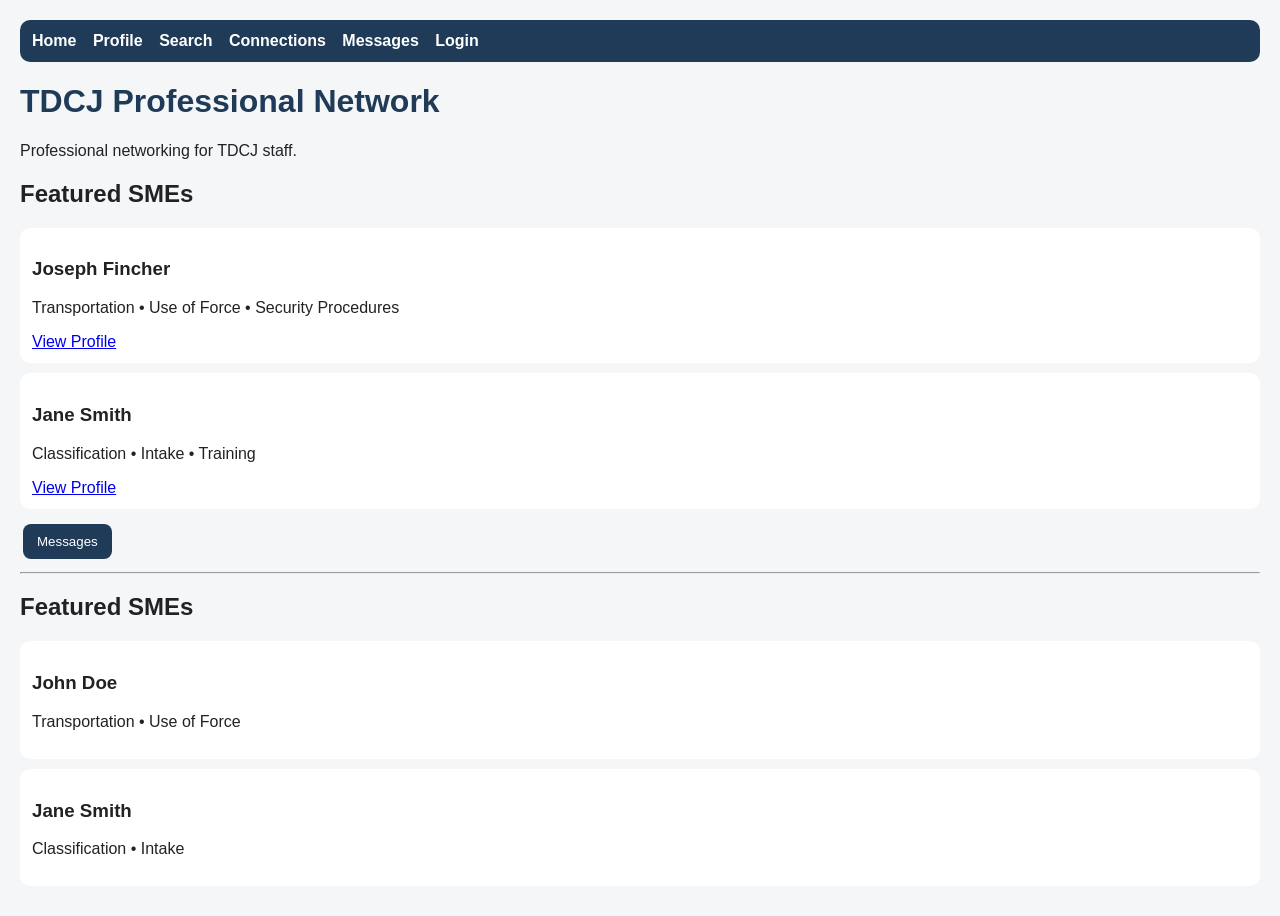
==== index.html @ aecd09b4 "Update index.html" ====
<!DOCTYPE html>
<html lang="en">
<head>
<meta charset="UTF-8">
<meta name="viewport" content="width=device-width, initial-scale=1.0">
<link rel="stylesheet" href="css/style.css">
<title>TDCJ Professional Network</title>
</head>

<body>

<nav>
<a href="index.html">Home</a>
<a href="profile.html">Profile</a>
<a href="search.html">Search</a>
<a href="connections.html">Connections</a>
<a href="messages.html">Messages</a>
<a href="login.html">Login</a>
</nav>

<h1>TDCJ Professional Network</h1>

<p>Professional networking for TDCJ staff.</p>

<h2>Featured SMEs</h2>

<div>
<h3>Joseph Fincher</h3>
<p>Transportation • Use of Force • Security Procedures</p>
<a href="profile.html">View Profile</a>
</div>

<div>
<h3>Jane Smith</h3>
<p>Classification • Intake • Training</p>
<a href="profile.html">View Profile</a>
</div>

</body>
</html></body>
</html><button>Messages</button>
</a>

<hr>

<h2>Featured SMEs</h2>

<div>
<h3>John Doe</h3>
<p>Transportation • Use of Force</p>
</div>

<div>
<h3>Jane Smith</h3>
<p>Classification • Intake</p>
</div>
<script src="js/app.js"></script>
</body>
</html>
---- css/style.css ----
body {
    font-family: Arial, sans-serif;
    background: #f4f6f8;
    margin: 0;
    padding: 20px;
    color: #222;
}

h1 {
    color: #1f3b57;
}

button {
    background: #1f3b57;
    color: white;
    border: none;
    padding: 10px 14px;
    margin: 5px 3px;
    border-radius: 8px;
    cursor: pointer;
}

button:hover {
    background: #2f5f8a;
}

div {
    background: white;
    padding: 12px;
    margin: 10px 0;
    border-radius: 10px;
}
nav {
    background: #1f3b57;
    padding: 12px;
    border-radius: 10px;
    margin-bottom: 20px;
}

nav a {
    color: white;
    text-decoration: none;
    margin-right: 12px;
    font-weight: bold;
}
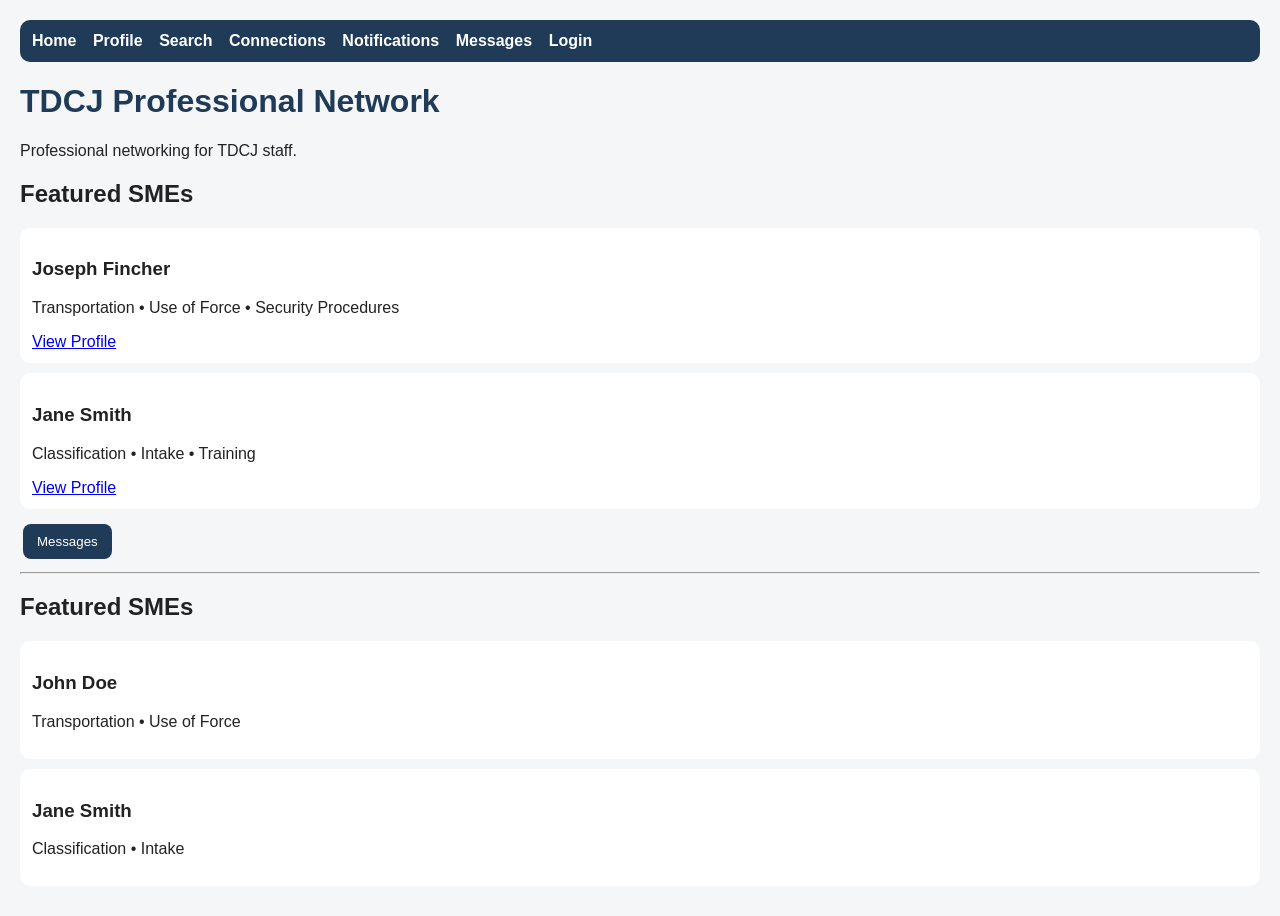
==== commit f541e074: "Update index.html" ====
--- a/index.html
+++ b/index.html
@@ -14,6 +14,7 @@
 <a href="profile.html">Profile</a>
 <a href="search.html">Search</a>
 <a href="connections.html">Connections</a>
+<a href="notifications.html">Notifications</a>
 <a href="messages.html">Messages</a>
 <a href="login.html">Login</a>
 </nav>
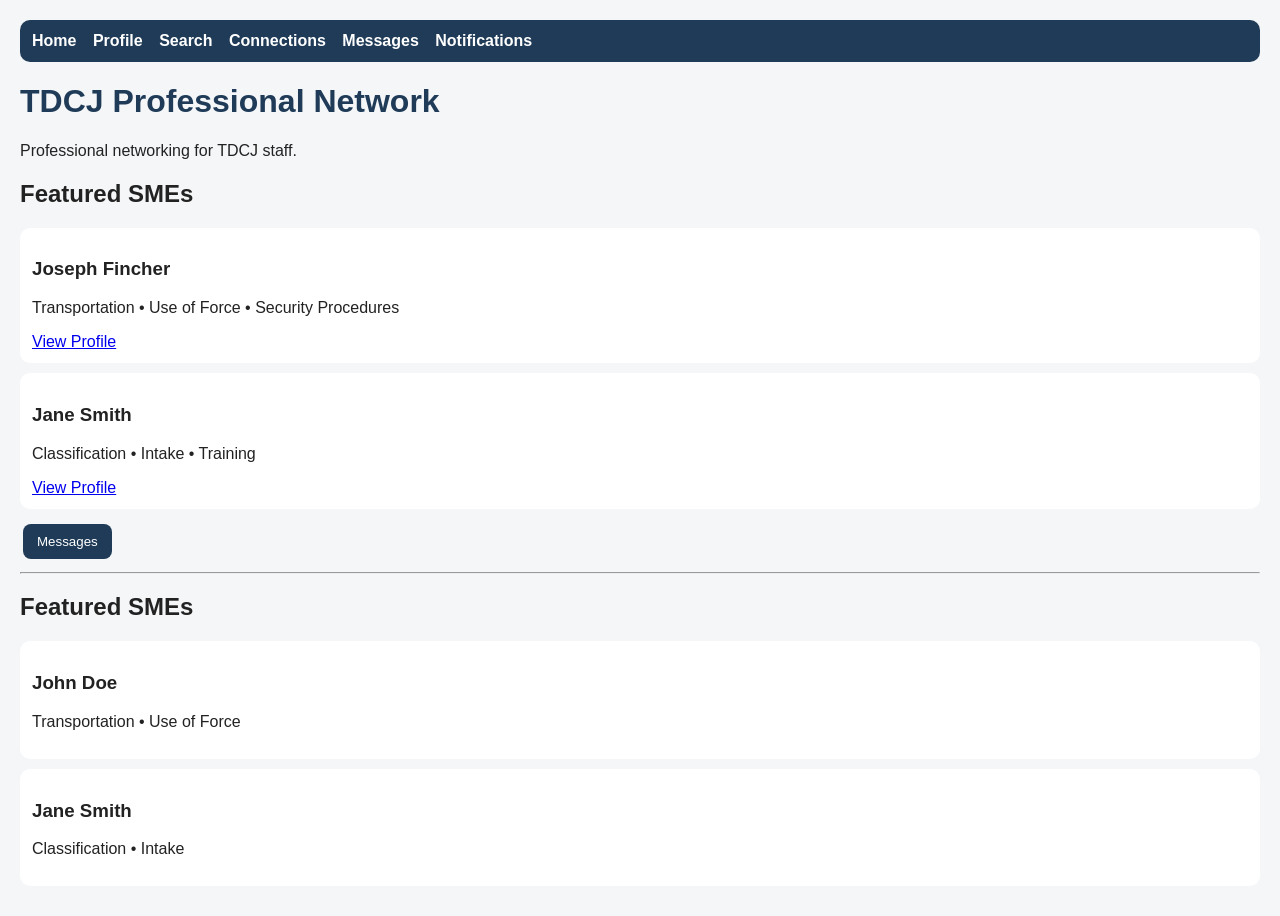
==== commit 618c905b: "Update index.html" ====
--- a/index.html
+++ b/index.html
@@ -14,9 +14,8 @@
 <a href="profile.html">Profile</a>
 <a href="search.html">Search</a>
 <a href="connections.html">Connections</a>
+<a href="messages.html">Messages</a>
 <a href="notifications.html">Notifications</a>
-<a href="messages.html">Messages</a>
-<a href="login.html">Login</a>
 </nav>
 
 <h1>TDCJ Professional Network</h1>
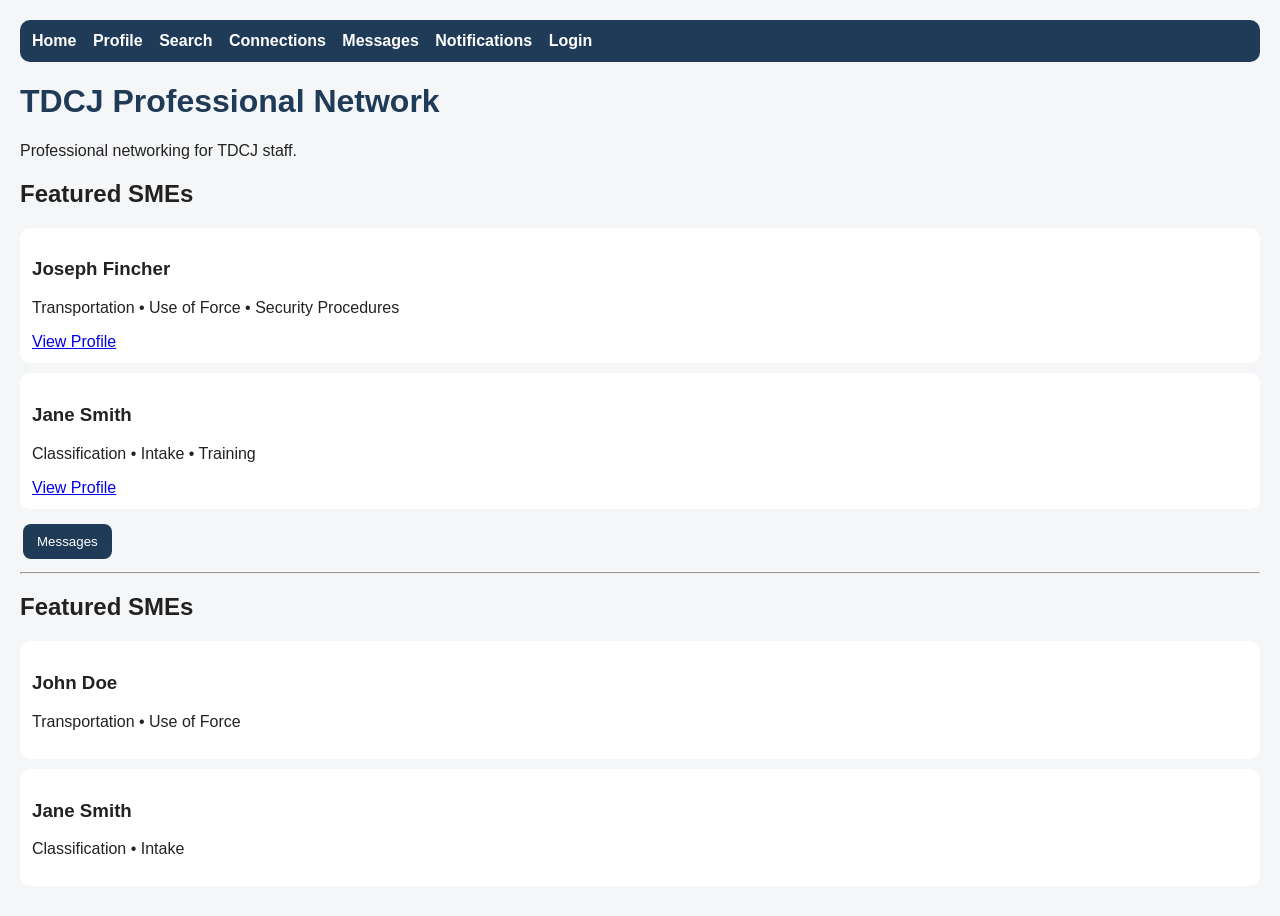
==== commit df80e803: "Update index.html" ====
--- a/index.html
+++ b/index.html
@@ -16,6 +16,7 @@
 <a href="connections.html">Connections</a>
 <a href="messages.html">Messages</a>
 <a href="notifications.html">Notifications</a>
+<a href="login.html">Login</a>
 </nav>
 
 <h1>TDCJ Professional Network</h1>
@@ -35,6 +36,9 @@
 <p>Classification • Intake • Training</p>
 <a href="profile.html">View Profile</a>
 </div>
+
+</body>
+</html></div>
 
 </body>
 </html></body>
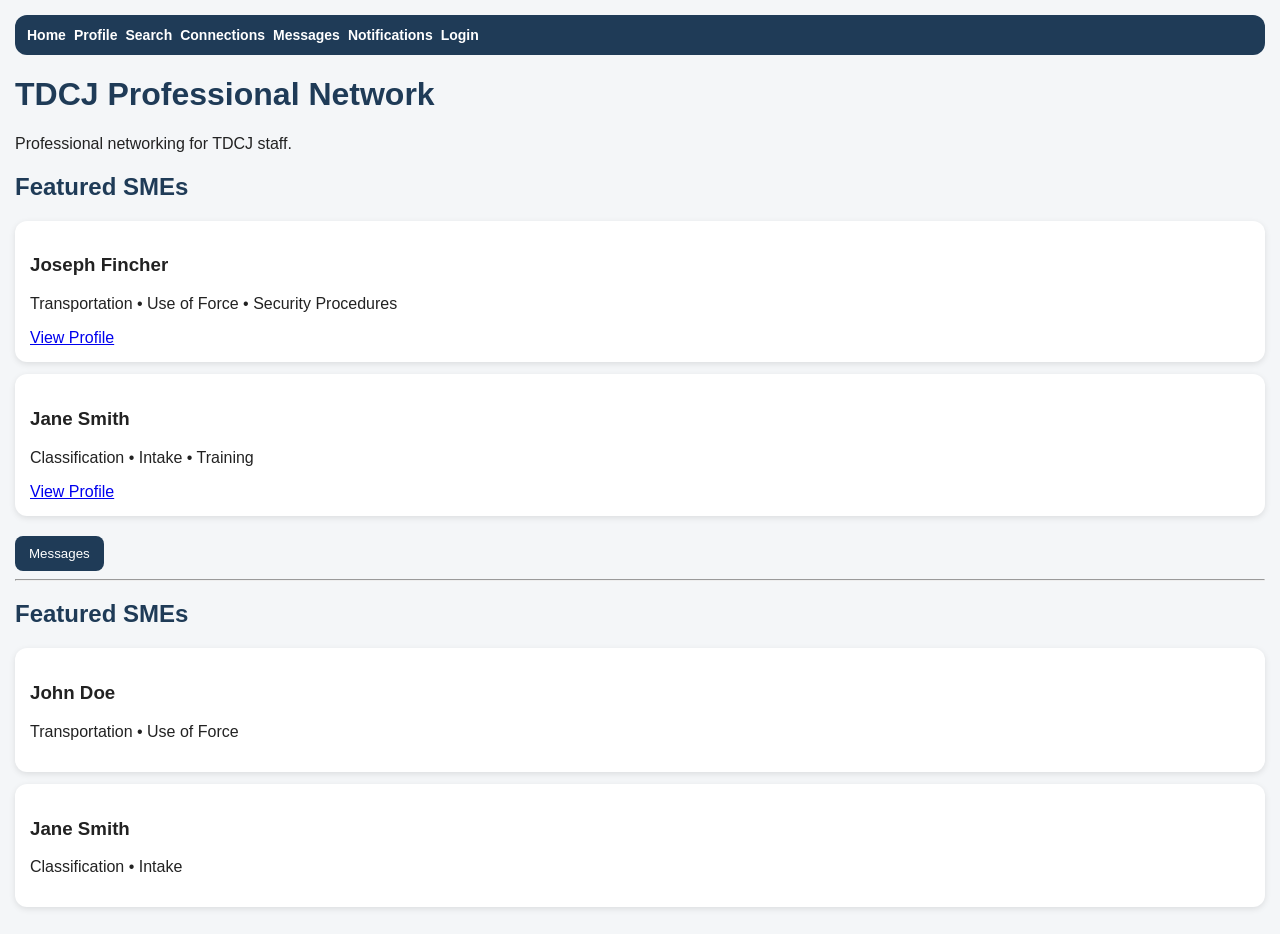
==== commit 7b6f1037: "Update index.html" ====
--- a/index.html
+++ b/index.html
@@ -19,6 +19,7 @@
 <a href="login.html">Login</a>
 </nav>
 
+  <h2 id="welcomeBox"></h2>
 <h1>TDCJ Professional Network</h1>
 
 <p>Professional networking for TDCJ staff.</p>
--- a/css/style.css
+++ b/css/style.css
@@ -2,44 +2,55 @@
     font-family: Arial, sans-serif;
     background: #f4f6f8;
     margin: 0;
-    padding: 20px;
+    padding: 15px;
     color: #222;
 }
 
-h1 {
+nav {
+    background: #1f3b57;
+    padding: 12px;
+    border-radius: 12px;
+    margin-bottom: 20px;
+
+    display: flex;
+    flex-wrap: wrap;
+    gap: 8px;
+}
+
+nav a {
+    color: white;
+    text-decoration: none;
+    font-size: 14px;
+    font-weight: bold;
+}
+
+h1, h2 {
     color: #1f3b57;
+}
+
+div {
+    background: white;
+    padding: 15px;
+    margin-bottom: 12px;
+    border-radius: 12px;
+
+    box-shadow: 0px 2px 6px rgba(0,0,0,.1);
 }
 
 button {
     background: #1f3b57;
     color: white;
     border: none;
+    border-radius: 8px;
     padding: 10px 14px;
-    margin: 5px 3px;
-    border-radius: 8px;
-    cursor: pointer;
+    margin-top: 8px;
 }
 
-button:hover {
-    background: #2f5f8a;
+input,
+textarea {
+    width: 100%;
+    padding: 10px;
+    border-radius: 8px;
+    border: 1px solid #ccc;
+    box-sizing: border-box;
 }
-
-div {
-    background: white;
-    padding: 12px;
-    margin: 10px 0;
-    border-radius: 10px;
-}
-nav {
-    background: #1f3b57;
-    padding: 12px;
-    border-radius: 10px;
-    margin-bottom: 20px;
-}
-
-nav a {
-    color: white;
-    text-decoration: none;
-    margin-right: 12px;
-    font-weight: bold;
-}
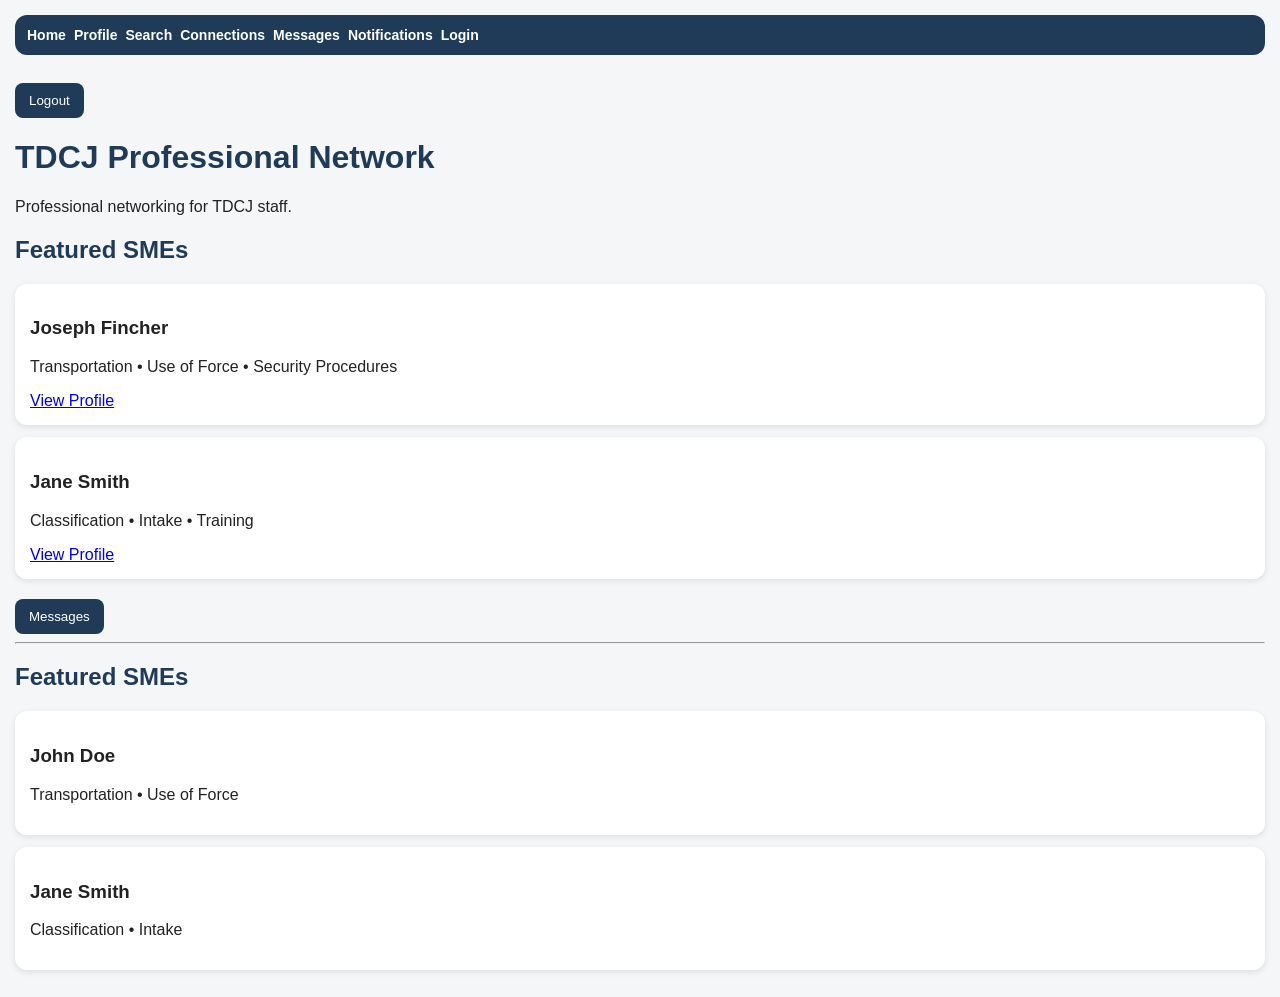
==== commit 913bfad4: "Update index.html" ====
--- a/index.html
+++ b/index.html
@@ -7,7 +7,7 @@
 <title>TDCJ Professional Network</title>
 </head>
 
-<body>
+<body onload="showWelcome()">
 
 <nav>
 <a href="index.html">Home</a>
@@ -20,6 +20,7 @@
 </nav>
 
   <h2 id="welcomeBox"></h2>
+  <button onclick="logout()">Logout</button>
 <h1>TDCJ Professional Network</h1>
 
 <p>Professional networking for TDCJ staff.</p>
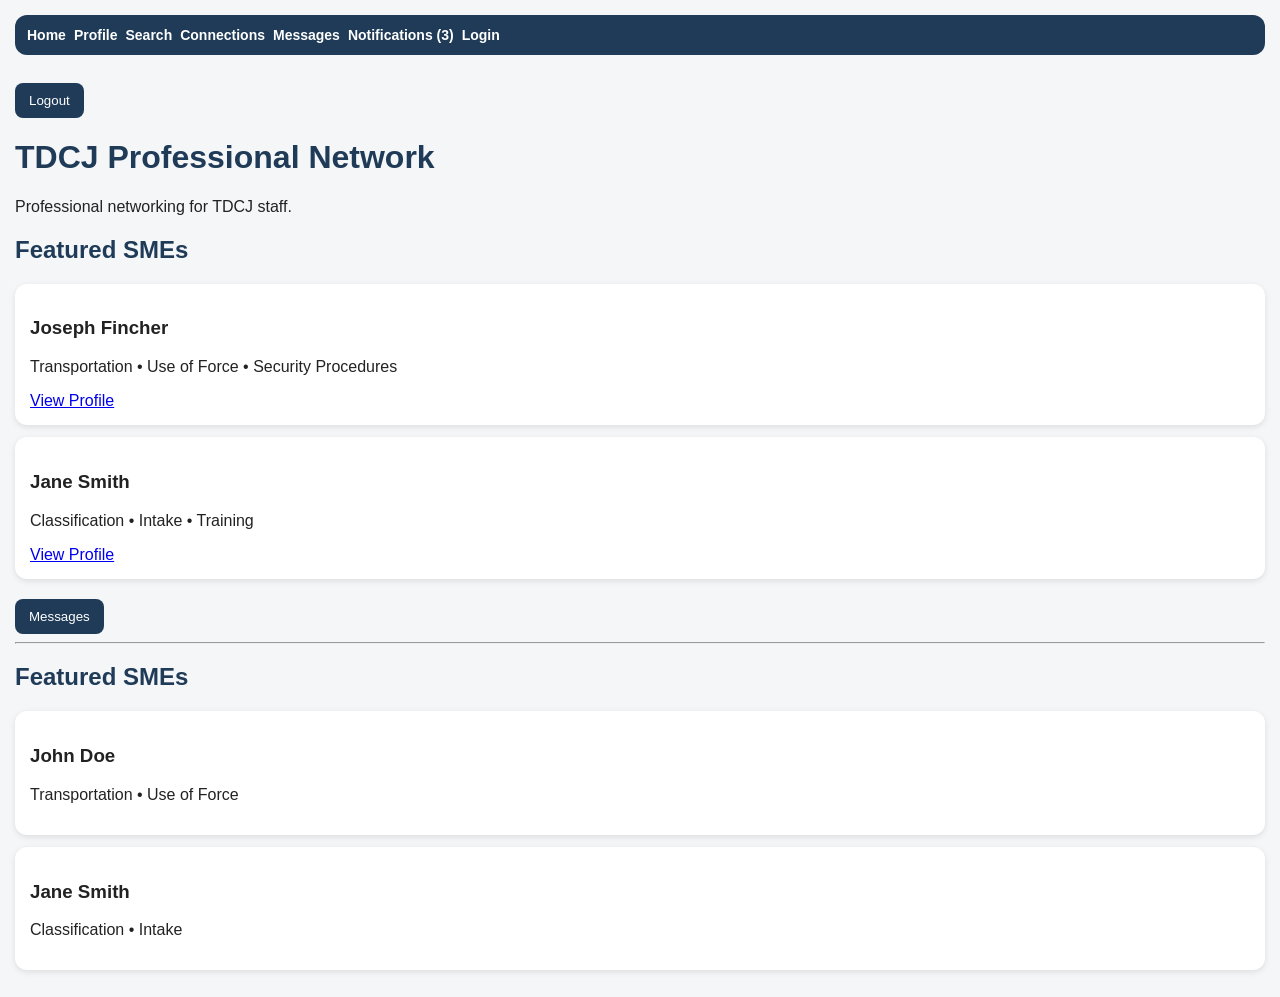
==== commit fb63b244: "Update index.html" ====
--- a/index.html
+++ b/index.html
@@ -15,7 +15,10 @@
 <a href="search.html">Search</a>
 <a href="connections.html">Connections</a>
 <a href="messages.html">Messages</a>
-<a href="notifications.html">Notifications</a>
+<a href="notifications.html">
+Notifications
+<span id="notificationBadge">(3)</span>
+</a>
 <a href="login.html">Login</a>
 </nav>
 
